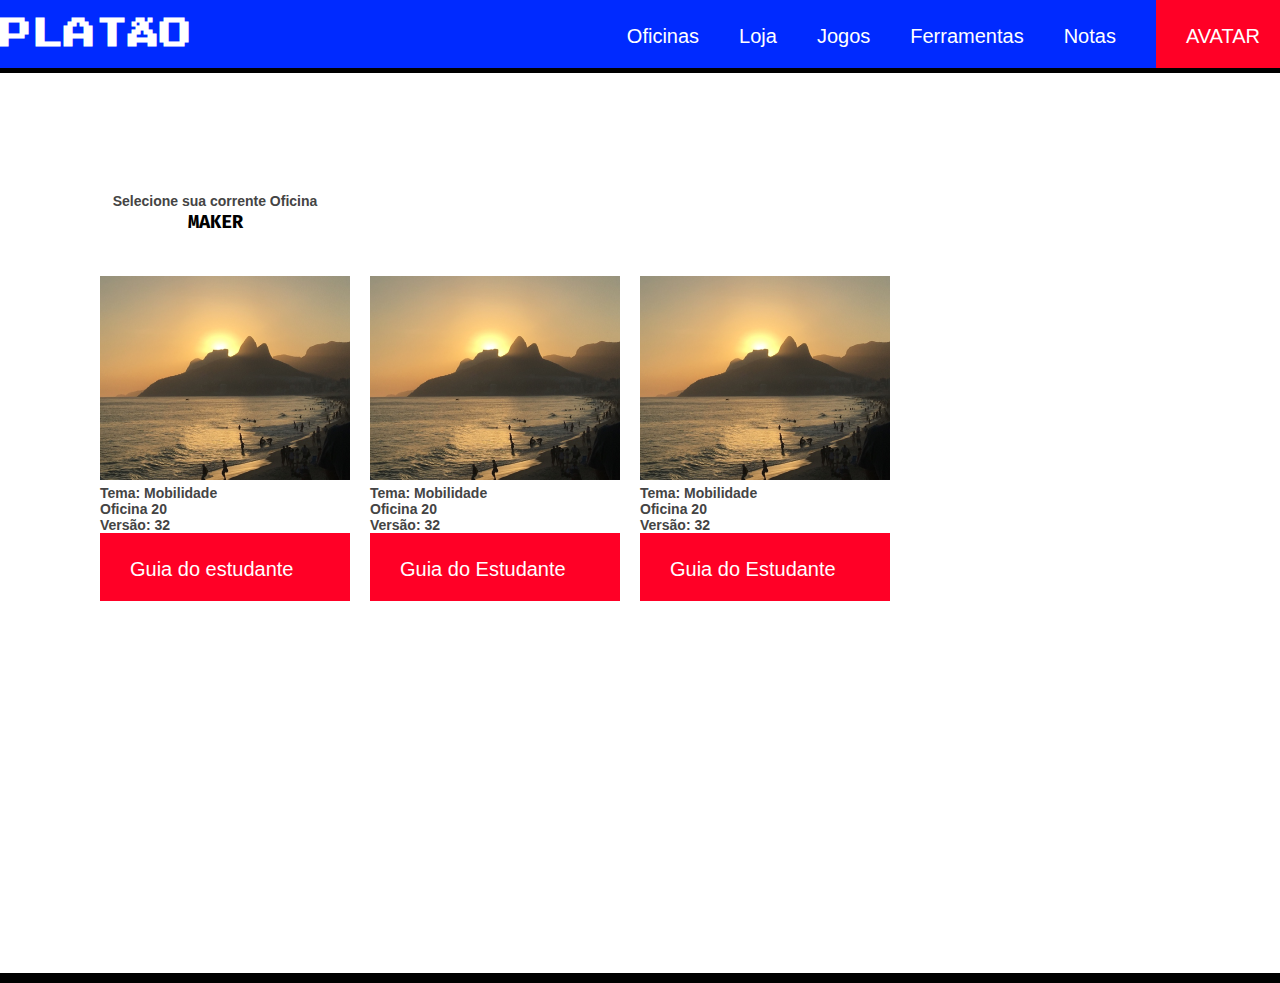
==== oficina/index.html @ 5ba8b70f "pagina platão" ====
<!DOCTYPE html>
<html lang="pt-BR">
<head>
    <title>Logo</title>
    <meta name="viewport" content="width=device-width, initial-initial=1">
    <meta charset="UTF-8">
    <link rel="preconnect" href="https://fonts.googleapis.com">
    <link rel="preconnect" href="https://fonts.gstatic.com" crossorigin>
    <link href="https://fonts.googleapis.com/css2?family=Fira+Code:wght@300;500&family=Press+Start+2P&display=swap" rel="stylesheet">
  
    <link rel="stylesheet" href="reset.css">
    <link rel="stylesheet" href="CSS/components/main-header.css">
    <link rel="stylesheet" href="CSS/components/page-header.css">
    <link rel="stylesheet" href="CSS/components/box.css">

    <link rel="stylesheet" href="CSS/components/button.css">
    <link rel="stylesheet" href="CSS/components/cb-courses-full.css">
    <link rel="stylesheet" href="CSS/components/container.css">
    <link rel="stylesheet" href="CSS/components/cb-course.css">
    <link rel="stylesheet" href="CSS/components/texto.css">
    <link rel="stylesheet" href="CSS/components/section.css">


</head>
<body>
    <header class="main-header">
        <h1>PLATÃO</h1>
        <nav>
            <a href="">Oficinas</a>
            <a href="">Loja</a>
            <a href="">Jogos</a>
            <a href="">Ferramentas</a>
            <a href="">Notas</a>
            <a class="button" href="" lang="eng" >AVATAR</a>
        </nav>
    </header>
    <section class="container">
        <div class="wrapper">
            <div id="box">
                <h1 class="page-header">Selecione sua corrente Oficina</h1>
                <h3>MAKER</h3>
            </div>
            <div class="cb-courses-full">
                <div class="cb-course">
                    <img src="assets/img/foto.png">
                    <div class="texto">
                        <h1 class="page-header">Tema: Mobilidade</h1>
                        <h1 class="page-header"> Oficina 20 </h1>
                        <h1 class="page-header"> Versão: 32</h1>
                        <a class="button -maior" href="/" lang="eng" >Guia do estudante</a>
                    </div>
                </div>
                <div class="cb-course">
                    <img src="assets/img/foto.png">
                    <div class="texto">
                        <h1 class="page-header">Tema: Mobilidade</h1>
                        <h1 class="page-header"> Oficina 20 </h1>
                        <h1 class="page-header"> Versão: 32</h1>
                        <a class="button -maior" href="" lang="eng" >Guia do Estudante</a>
                    </div>
                </div>
                <div class="cb-course">
                    <img class="imagem" src="assets/img/foto.png">
                    <div class="texto">
                        <h1 class="page-header">Tema: Mobilidade</h1>
                        <h1 class="page-header"> Oficina 20 </h1>
                        <h1 class="page-header"> Versão: 32</h1>
                        <a class="button -maior" href="" lang="eng" >Guia do Estudante</a>
                    </div>  
                </div> 
            </div>
        </div>
</body>
</html>
---- oficina/CSS/components/main-header.css ----
.main-header {
    display: flex;
    justify-content: space-between;
    align-items: center;
    background-color: #002aff;
    border-bottom: 5px solid #000;
    padding-left: 10px 20px;
    
}

h1 {
    font-family: 'Press Start 2P', sans-serif;
    color:#fff;
}
nav{
    text-align: right;

}

a{
    color: #fff;
    font-size: 20px;
    font-family: "Fire Code", Arial, Helvetica, sans-serif;
    font-weight: 500;
    text-decoration: none;
    margin-right: 30px;
}
---- oficina/CSS/components/page-header.css ----
.page-header{
        font-family: 'Fire Code', sans-serif;
        font-size: 14px;
        font-weight: bold;
        color: #444;
}

.page-header.-second  {
    color:#000;
    text-align: center;
}
---- oficina/CSS/components/box.css ----
#box {
    display: inline-block;
    background-color: #fff;
    text-align: center;
    margin-bottom: 42px;
}

#box h1{
    margin-bottom: 28ps;
}
---- oficina/CSS/components/button.css ----
.button {
    display: inline-block;
    background-color: #ff0026;
    box-shadow: 5px 5px 0px #000;
    padding: 25px 20px 20px 30px;
    margin-right: 0;
    transition: transform 100ms cubic-bezier(.45,.97,.68,2.48);
}
.button:hover {
    transform: scale(1.08);
}

.button.-maior {
    width:200px;
    margin-top: 0;
    box-shadow: none;
    transform: none;
}
---- oficina/CSS/components/cb-courses-full.css ----
.cb-courses-full {
    background-color: #444;
    
}
---- oficina/CSS/components/container.css ----
.container{
    background-color: #fff;
    height: 780px;
    background-size: 100%;
    border-bottom: 10px solid #000;
    padding-top: 120px;
    
    
}
   
.container .wrapper {
    display: flex;
    flex-direction:column;
    width: 230px;
    margin-left: 100px; 
    

}

.container .cb-courses-full {
    display: flex;

}
---- oficina/CSS/components/cb-course.css ----
.cb-course {
    background-color: #fff;
    margin-right: 20px;
}
---- oficina/CSS/components/texto.css ----
.texto {
    display: inline-block;
    width: 250px;
 

}
---- oficina/CSS/components/section.css ----
.section {
    background-color: #F25A70;;

}
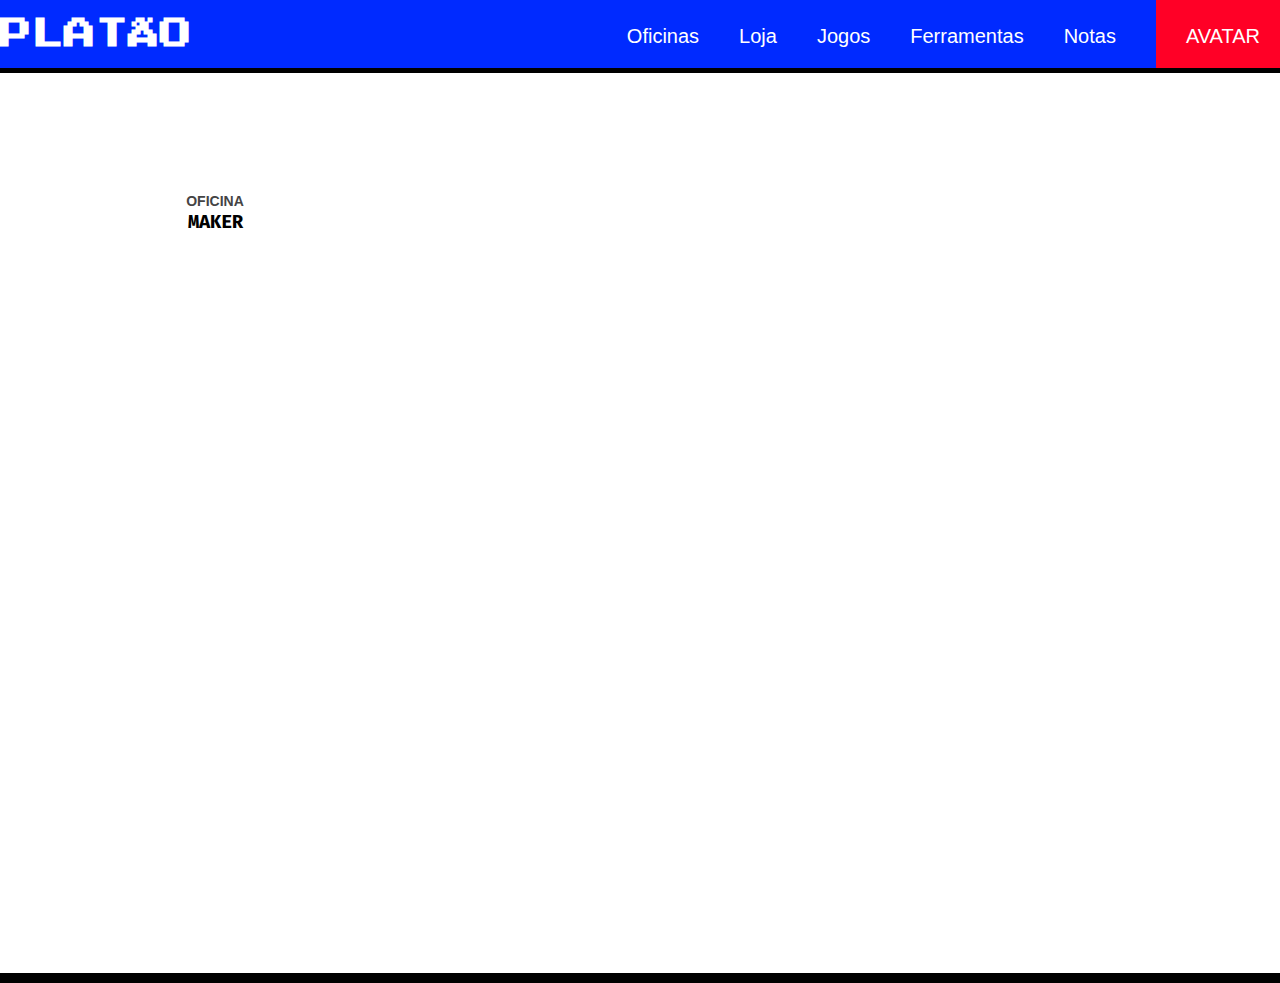
==== commit 5c48bd54: "Create Sub-director Oficinas" ====
--- a/oficina/index.html
+++ b/oficina/index.html
@@ -1,7 +1,7 @@
 <!DOCTYPE html>
 <html lang="pt-BR">
 <head>
-    <title>Logo</title>
+    <title>OFICINAS</title>
     <meta name="viewport" content="width=device-width, initial-initial=1">
     <meta charset="UTF-8">
     <link rel="preconnect" href="https://fonts.googleapis.com">
@@ -14,13 +14,8 @@
     <link rel="stylesheet" href="CSS/components/box.css">
 
     <link rel="stylesheet" href="CSS/components/button.css">
-    <link rel="stylesheet" href="CSS/components/cb-courses-full.css">
     <link rel="stylesheet" href="CSS/components/container.css">
-    <link rel="stylesheet" href="CSS/components/cb-course.css">
-    <link rel="stylesheet" href="CSS/components/texto.css">
-    <link rel="stylesheet" href="CSS/components/section.css">
-
-
+    
 </head>
 <body>
     <header class="main-header">
@@ -37,37 +32,8 @@
     <section class="container">
         <div class="wrapper">
             <div id="box">
-                <h1 class="page-header">Selecione sua corrente Oficina</h1>
+                <h1 class="page-header">OFICINA</h1>
                 <h3>MAKER</h3>
-            </div>
-            <div class="cb-courses-full">
-                <div class="cb-course">
-                    <img src="assets/img/foto.png">
-                    <div class="texto">
-                        <h1 class="page-header">Tema: Mobilidade</h1>
-                        <h1 class="page-header"> Oficina 20 </h1>
-                        <h1 class="page-header"> Versão: 32</h1>
-                        <a class="button -maior" href="/" lang="eng" >Guia do estudante</a>
-                    </div>
-                </div>
-                <div class="cb-course">
-                    <img src="assets/img/foto.png">
-                    <div class="texto">
-                        <h1 class="page-header">Tema: Mobilidade</h1>
-                        <h1 class="page-header"> Oficina 20 </h1>
-                        <h1 class="page-header"> Versão: 32</h1>
-                        <a class="button -maior" href="" lang="eng" >Guia do Estudante</a>
-                    </div>
-                </div>
-                <div class="cb-course">
-                    <img class="imagem" src="assets/img/foto.png">
-                    <div class="texto">
-                        <h1 class="page-header">Tema: Mobilidade</h1>
-                        <h1 class="page-header"> Oficina 20 </h1>
-                        <h1 class="page-header"> Versão: 32</h1>
-                        <a class="button -maior" href="" lang="eng" >Guia do Estudante</a>
-                    </div>  
-                </div> 
             </div>
         </div>
 </body>
